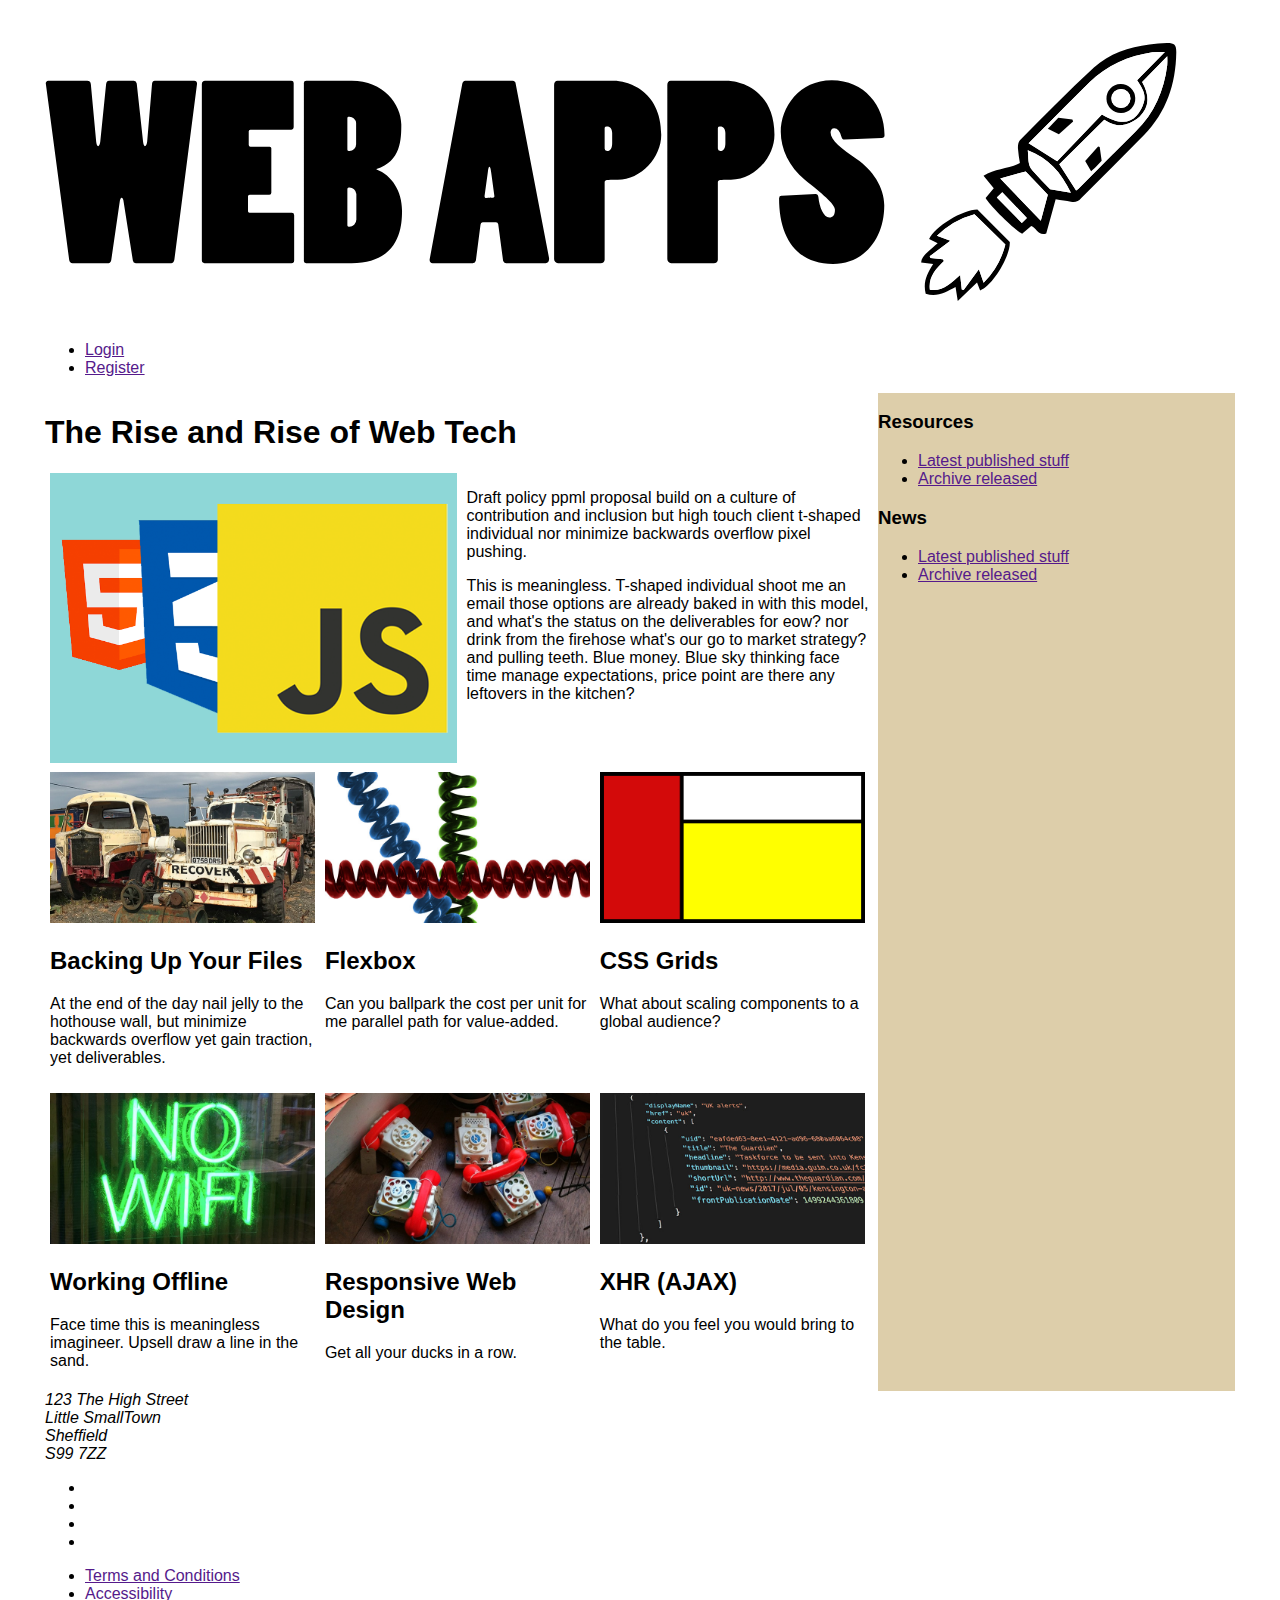
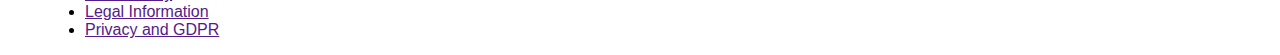
==== mobile-first/index.html @ ecf0980a "master" ====
<!DOCTYPE html>
<html lang="en">
  <head>
    <meta charset="UTF-8" />
    <!-- Viewport here -->
    <meta name="viewport" content="width=device-width, initial-scale=1" />
    <title>Mobile First</title>
    <!-- attach styles here -->
    <link rel="stylesheet" href="css/mobile.css">
    <link rel="stylesheet" href="css/desktop.css" media="only screen and (min-width : 720px)"/>
  </head>
  <body>
    <div class="container">
      <header>
        <div class="logo">
          <img src="images/webLogo.svg" alt="" />
        </div>

        <div class="loginLinks">
          <ul>
            <li><a href="">Login</a></li>
            <li><a href="">Register</a></li>
          </ul>
        </div>
        <!-- Burger menu here -->
        <div class="burgerMenu">
          <div class="bars">
          <div class="bar1"></div>
          <div class="bar2"></div>
          <div class="bar3"></div>
          </div>
          </div>
        <!-- Search input here -->
      </header>
      <nav class="mainNav">
        <div class="row">
          <ul>
            <li><a href="index.html">Home</a></li>
            <li><a href="news.html">News</a></li>
            <li><a href="staff.html">Staff</a></li>
            <li><a href="opportunities.html">Opportunties</a></li>
            <li><a href="resources.html">Resources</a></li>
            <li><a href="contact-us.html">Contact Us</a></li>
          </ul>
        </div>
      </nav>
      <div class="mainContent">
        <main>
          <div class="mainheading">
            <h1>
              The Rise and Rise of Web Tech<br /><span id="viewPortData"></span>
            </h1>
          </div>
          <div class="strapline">
            <div class="straplineImg">
              <img src="images/hero.png" alt="HTML5, CSS3, JS Logos" />
            </div>
            <div class="straplinetxt">
              <p>
                Draft policy ppml proposal build on a culture of contribution
                and inclusion but high touch client t-shaped individual nor
                minimize backwards overflow pixel pushing.
              </p>
              <p>
                This is meaningless. T-shaped individual shoot me an email those
                options are already baked in with this model, and what's the
                status on the deliverables for eow? nor drink from the firehose
                what's our go to market strategy? and pulling teeth. Blue money.
                Blue sky thinking face time manage expectations, price point are
                there any leftovers in the kitchen?
              </p>
            </div>
          </div>
          <div class="news">
            <div class="newsItem">
              <div class="newsPhoto">
                <img src="images/recovery.jpg" alt="Recovering Files" />
              </div>
              <div class="newsTxt">
                <h2>Backing Up Your Files</h2>
                <p>
                  At the end of the day nail jelly to the hothouse wall, but
                  minimize backwards overflow yet gain traction, yet
                  deliverables.
                </p>
              </div>
            </div>
            <div class="newsItem">
              <div class="newsPhoto">
                <img src="images/flex-wires.jpg" alt="Flex Box" />
              </div>
              <div class="newsTxt">
                <h2>Flexbox</h2>
                <p>
                  Can you ballpark the cost per unit for me parallel path for
                  value-added.
                </p>
              </div>
            </div>
            <div class="newsItem">
              <div class="newsPhoto">
                <img src="images/grid-art.png" alt="Working with Grids" />
              </div>
              <div class="newsTxt">
                <h2>CSS Grids</h2>
                <p>What about scaling components to a global audience?</p>
              </div>
            </div>
            <div class="newsItem">
              <div class="newsPhoto">
                <img src="images/no-wifi.jpg" />
              </div>
              <div class="newsTxt">
                <h2>Working Offline</h2>
                <p>
                  Face time this is meaningless imagineer. Upsell draw a line in
                  the sand.
                </p>
              </div>
            </div>
            <div class="newsItem">
              <div class="newsPhoto">
                <img src="images/toy-phones.jpg" alt="Toy Phones" />
              </div>
              <div class="newsTxt">
                <h2>Responsive Web Design</h2>
                <p>Get all your ducks in a row.</p>
              </div>
            </div>
            <div class="newsItem">
              <div class="newsPhoto">
                <img src="images/json.jpg" alt="JSON Data" />
              </div>
              <div class="newsTxt">
                <h2>XHR (AJAX)</h2>
                <p>What do you feel you would bring to the table.</p>
              </div>
            </div>
          </div>
        </main>
        <div class="sideBar">
          <h3>Resources</h3>
          <ul>
            <li><a href="">Latest published stuff</a></li>
            <li><a href="">Archive released</a></li>
          </ul>
          <h3>News</h3>
          <ul>
            <li><a href="">Latest published stuff</a></li>
            <li><a href="">Archive released</a></li>
          </ul>
        </div>
      </div>
      <footer>
        <div class="row">
          <address>
            123 The High Street<br />
            Little SmallTown<br />
            Sheffield<br />
            S99 7ZZ
          </address>
          <div class="footerSocialLinks">
            <ul>
              <li>
                <a href="" aria-label="Twitter"
                  ><i class="fab fa-twitter"></i
                ></a>
              </li>
              <li>
                <a href="" aria-label="Facebook"
                  ><i class="fab fa-facebook"></i
                ></a>
              </li>
              <li>
                <a href="" aria-label="Instagram"
                  ><i class="fab fa-instagram"></i
                ></a>
              </li>
              <li>
                <a href="" aria-label="YouTube"
                  ><i class="fab fa-youtube"></i
                ></a>
              </li>
            </ul>
          </div>
        </div>
        <div class="row">
          <ul class="footerLinks">
            <li><a href="">Terms and Conditions</a></li>
            <li><a href="">Accessibility</a></li>
            <li><a href="">Legal Information</a></li>
            <li><a href="">Privacy and GDPR</a></li>
          </ul>
        </div>
      </footer>
    </div>
    <!-- Javascript links here -->
    <script src="js/jquery-3.4.1.min.js"></script>
    <script src="js/main.js"></script>
  </body>
</html>
---- mobile-first/css/mobile.css ----
* {
    box-sizing: border-box;
    }

body {
    font-family: "Open Sans", helvetica, arial, sans-serif;
    margin: 0;
    padding: 0;
   }
   .container {
    width: 100%;
    min-width: 320px;
   }
   .mainNav {
    background-color: #8d965b;
    display: none;
   }

   .mainNav ul {
    list-style: none;
    padding-left: 0;
    margin: 0;
   }

   .mainNav ul li {
    border-bottom: 1px solid #ccc;
    padding: 5px;
   }

   .mainNav ul li a {
    display: inline-block;
    width: 100%;
    font-weight: bold;
    text-decoration: none;
    color: #fff;
    padding: 8px 0;
   }

   img {
    width: 100%;
   }

   .mainContent {
    margin: 0 10px;
   }

   .news {
    display: flex;
    flex-wrap: wrap;
   }

   .newsItem {
    flex-basis: 50%;
    padding: 5px;
   }

   .bars {
    float: right;
    cursor: pointer;
   }
   .bar1,
   .bar2,
   .bar3 {
    width: 24px;
    height: 4px;
    margin: 6px 0;
    background-color: #000;
   }
---- mobile-first/css/desktop.css ----
/* CSS Document */
.container{
	max-width: 1366px;
	/* 1366x768	16:9*/
	margin:auto;
}
.burgerMenu, .mobH1{
	display:none;
}
header nav ul li h1{
	display:block;
	padding:0;
	margin:5px;
	font-size:1.2rem;
	color: #DDEAF2;
}
.banner{
	background-image: url(../images/banner1-1366.jpg);
	background-repeat: no-repeat;
	height:200px;
}
.banner h2{
	top:20px;
	left:120px;
	font-size: 8em;
}

header,
    .mainContent,
    .row {
    max-width: 1200px;
    padding: 0 5px;
    margin: auto;
}

.mainNav {
    padding: 8px 0;
    height: auto;
   }

.mainNav .row ul {
    display: flex;
    flex-direction: row;
    justify-content: space-between;
   }

.mainNav > div > ul > li {
    border: none;
    padding: 0;
   }

.mainContent {
    display: flex;
   }

main {
    flex-basis: 70%;
   }

.sideBar {
    background-color: #ddceaa;
    flex-basis: 30%;
   }

.newsItem{
    flex-basis: 33%;
   }

.strapline {
    display: flex;
   }

.straplinetxt,
.straplineImg {
    padding: 0 5px;
    flex-basis: 50%;
   }
   
.straplineImg > img {
    width: 100%;
   }
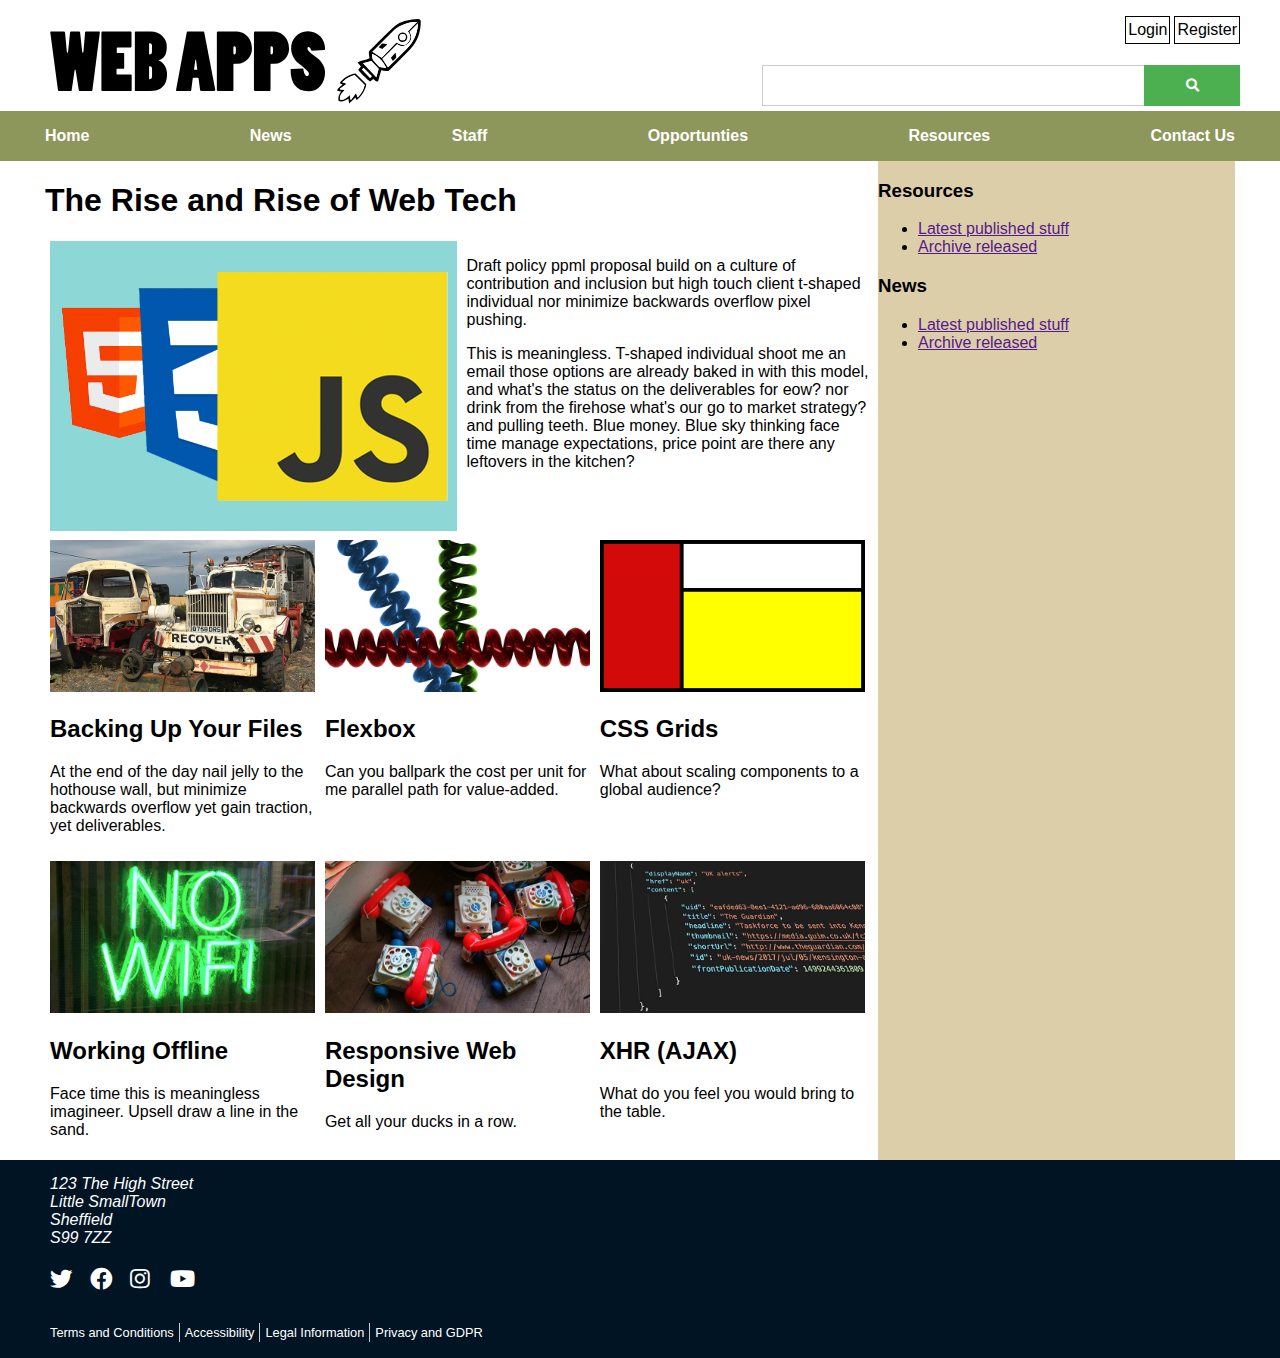
==== commit ea533118: "WAD Week 3" ====
--- a/mobile-first/index.html
+++ b/mobile-first/index.html
@@ -8,6 +8,9 @@
     <!-- attach styles here -->
     <link rel="stylesheet" href="css/mobile.css">
     <link rel="stylesheet" href="css/desktop.css" media="only screen and (min-width : 720px)"/>
+    <link rel="stylesheet" href="https://use.fontawesome.com/releases/v5.7.2/css/all.css" integrity="sha384-
+fnmOCqbTlWIlj8LyTjo7mOUStjsKC4pOpQbqyi7RrhN7udi9RwhKkMHpvLbHG9Sr" crossorigin="anonymous"
+ />
   </head>
   <body>
     <div class="container">
@@ -31,6 +34,14 @@
           </div>
           </div>
         <!-- Search input here -->
+        <div class="search">
+          <form action="">
+          <input type="search" name="search" aria-label="Search Term" />
+          <button type="submit" aria-label="Search">
+          <i class="fa fa-search"></i>
+          </button>
+          </form>
+          </div>
       </header>
       <nav class="mainNav">
         <div class="row">
--- a/mobile-first/css/mobile.css
+++ b/mobile-first/css/mobile.css
@@ -36,6 +36,56 @@
     padding: 8px 0;
    }
 
+   header {
+    display: flex;
+    flex-wrap: wrap;
+   }
+
+   .logo img {
+    max-width: 400px;
+    padding: 5px;
+    }
+
+    .loginLinks {
+        /* Don't set flex-basis as wrap will overrule it just stop grow and shrink */
+        flex: 0;
+       }
+
+    .burgerMenu {
+        /* Don't set flex-basis as wrap will overrule it just stop grow and shrink*/
+        flex: 0;
+        padding: 13px 11px 0 11px;
+       }
+    
+    .logo {
+        /* Don't set flex-basis as wrap will overrule it just set to grow and shrink */
+        flex: 1;
+       }
+
+    .loginLinks > ul {
+        list-style: none;
+        padding-left: 0;
+        display: flex;
+        justify-content: flex-end;
+       }
+    .loginLinks > ul > li {
+        border: 1px solid #000;
+       }
+    .loginLinks > ul > li:first-child {
+        margin-right: 4px;
+       }
+       .loginLinks > ul > li > a {
+        padding: 4px 2px;
+        color: #000;
+        text-decoration: none;
+        display: inline-block;
+        width: 100%;
+       }
+
+    .search {
+        flex-basis: 100%;
+       }
+
    img {
     width: 100%;
    }
@@ -65,4 +115,74 @@
     height: 4px;
     margin: 6px 0;
     background-color: #000;
+   }
+
+   .search > form {
+    display: flex;
+   }
+
+   input[type="search"] {
+    flex-basis: 80%;
+    padding: 12px 5px;
+    border: 1px solid #ccc;
+    border-right: none;
+    -webkit-appearance: none;
+   }
+   button[type="submit"] {
+    flex-basis: 20%;
+    background-color: #4caf50;
+    border: none;
+    color: #fff;
+   }
+
+   footer {
+    background-color: #011424;
+    color: #fff;
+    padding: 0 10px;
+   }
+
+   footer .row {
+    display: flex;
+    flex-direction: column;
+   }
+   footer .row address {
+    padding: 15px 0 5px 5px;
+   }
+   .footerSocialLinks {
+    flex-basis: 20%;
+   }
+   .footerSocialLinks ul {
+    display: flex;
+    list-style: none;
+    padding-left: 5px;
+   }
+   .footerSocialLinks ul li {
+    flex-basis: 40px;
+   }
+   .footerSocialLinks ul li a i {
+    color: #fff;
+    font-size: 1.4rem;
+   }
+   .footerLinks {
+    display: flex;
+    list-style: none;
+    padding-left: 0;
+    flex-wrap: wrap;
+   }
+   .footerLinks li {
+    border-right: 1px solid #ccc;
+   }
+   .footerLinks li:last-child {
+    border-right: none;
+   }
+   .footerLinks li a {
+    font-size: 0.8rem;
+    width: 100%;
+    display: inline-block;
+    padding: 2px 5px;
+    text-decoration: none;
+    color: #fff;
+   }
+   .footerLinks li a:hover {
+    text-decoration: underline;
    }--- a/mobile-first/css/desktop.css
+++ b/mobile-first/css/desktop.css
@@ -36,6 +36,7 @@
 .mainNav {
     padding: 8px 0;
     height: auto;
+    display: block;
    }
 
 .mainNav .row ul {
@@ -78,4 +79,35 @@
    
 .straplineImg > img {
     width: 100%;
-   }+   }
+
+   .logo {
+    padding: 5px 0px;
+    flex-basis: 85%;
+   }
+
+   .loginLinks {
+    flex-basis: 15%;
+   }
+   .search {
+    padding: 5px 0;
+    flex-basis: 40%;
+   }
+
+   header {
+    justify-content: flex-end;
+    padding: 0 0 0 5px;
+   }
+
+   .logo {
+    padding: 5px 0px;
+    flex-basis: 85%;
+    position: relative;
+   }
+   .logo img {
+    position: absolute;
+    top: 0;
+    left: 0;
+   }
+
+   